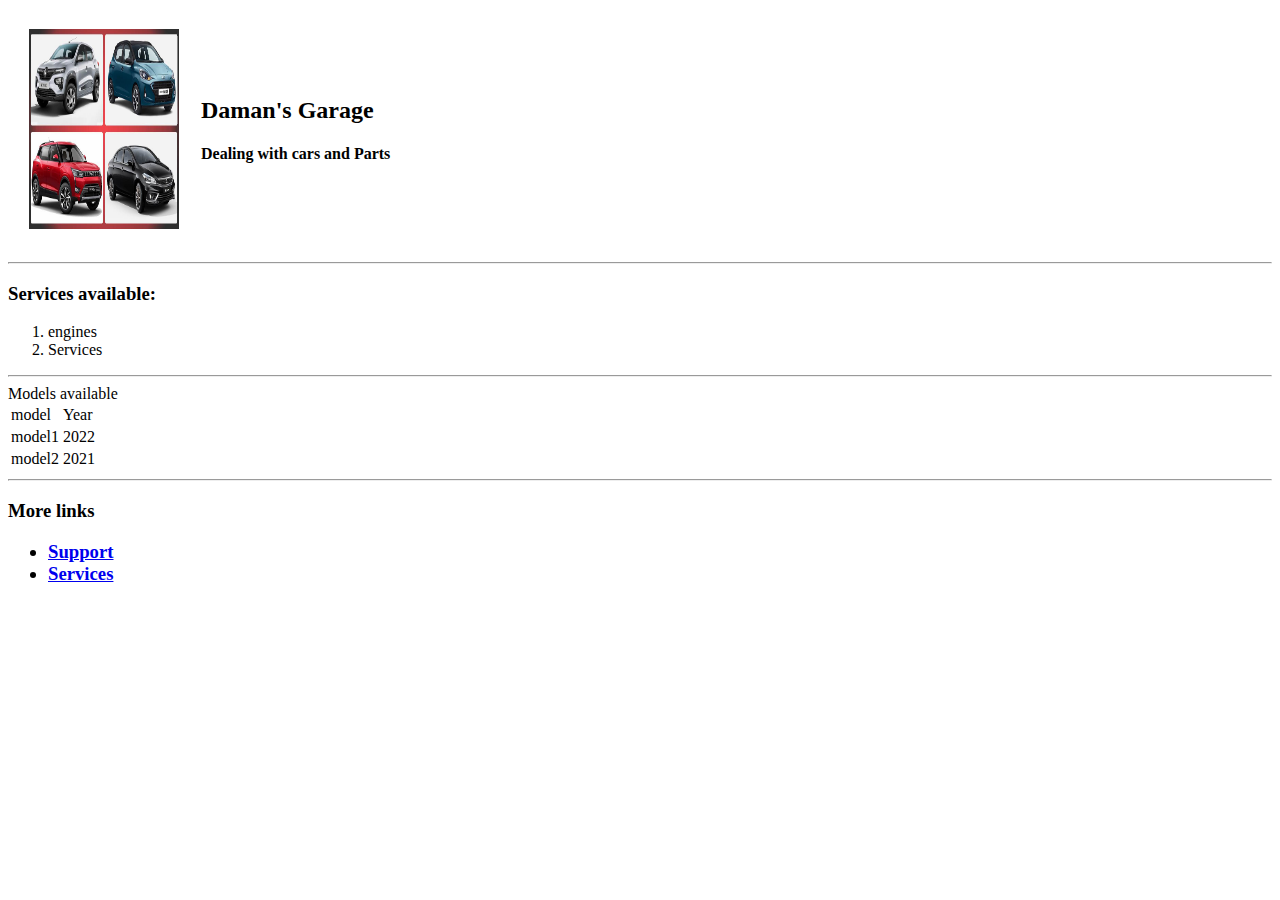
==== index.html @ d9c32ab2 "first basic structure" ====
<!DOCTYPE html>
<html lang="en" dir="ltr">
  <head>
    <meta charset="utf-8">
    <title>IndexPage</title>
  </head>
  <body>
    <table cellspacing='20'>
      <tbody>
      <tr>
        <td><img src='images/d1.jpg' width="150" height="200"></td>
        <td>
          <h2> Daman's Garage</h2>
          <h4>Dealing with cars and Parts</h4>
      </td>
      </tr>
      </tbody>
      </table>
    <hr>
    <h3>Services available:</h3>
    <ol>
      <li>engines</li>
      <li>Services</li>
    </ol>
    <hr>
    <table>
      <thead>
        Models available
        </thead>
      <tbody>
        <tr>
          <td> model</td>
          <td> Year</td>
        </tr>
        <tr>
          <td> model1</td>
          <td> 2022</td>
        </tr>
        <tr>
          <td> model2</td>
          <td> 2021</td>
        </tr>
        </tbody>
      </table>
    <hr>
    <h3> More links
      <ul>
        <li><a href='support.html'>Support</a></li>
        <li><a href='service.html'>Services</a></li>
      </ul>

  </body>
</html>
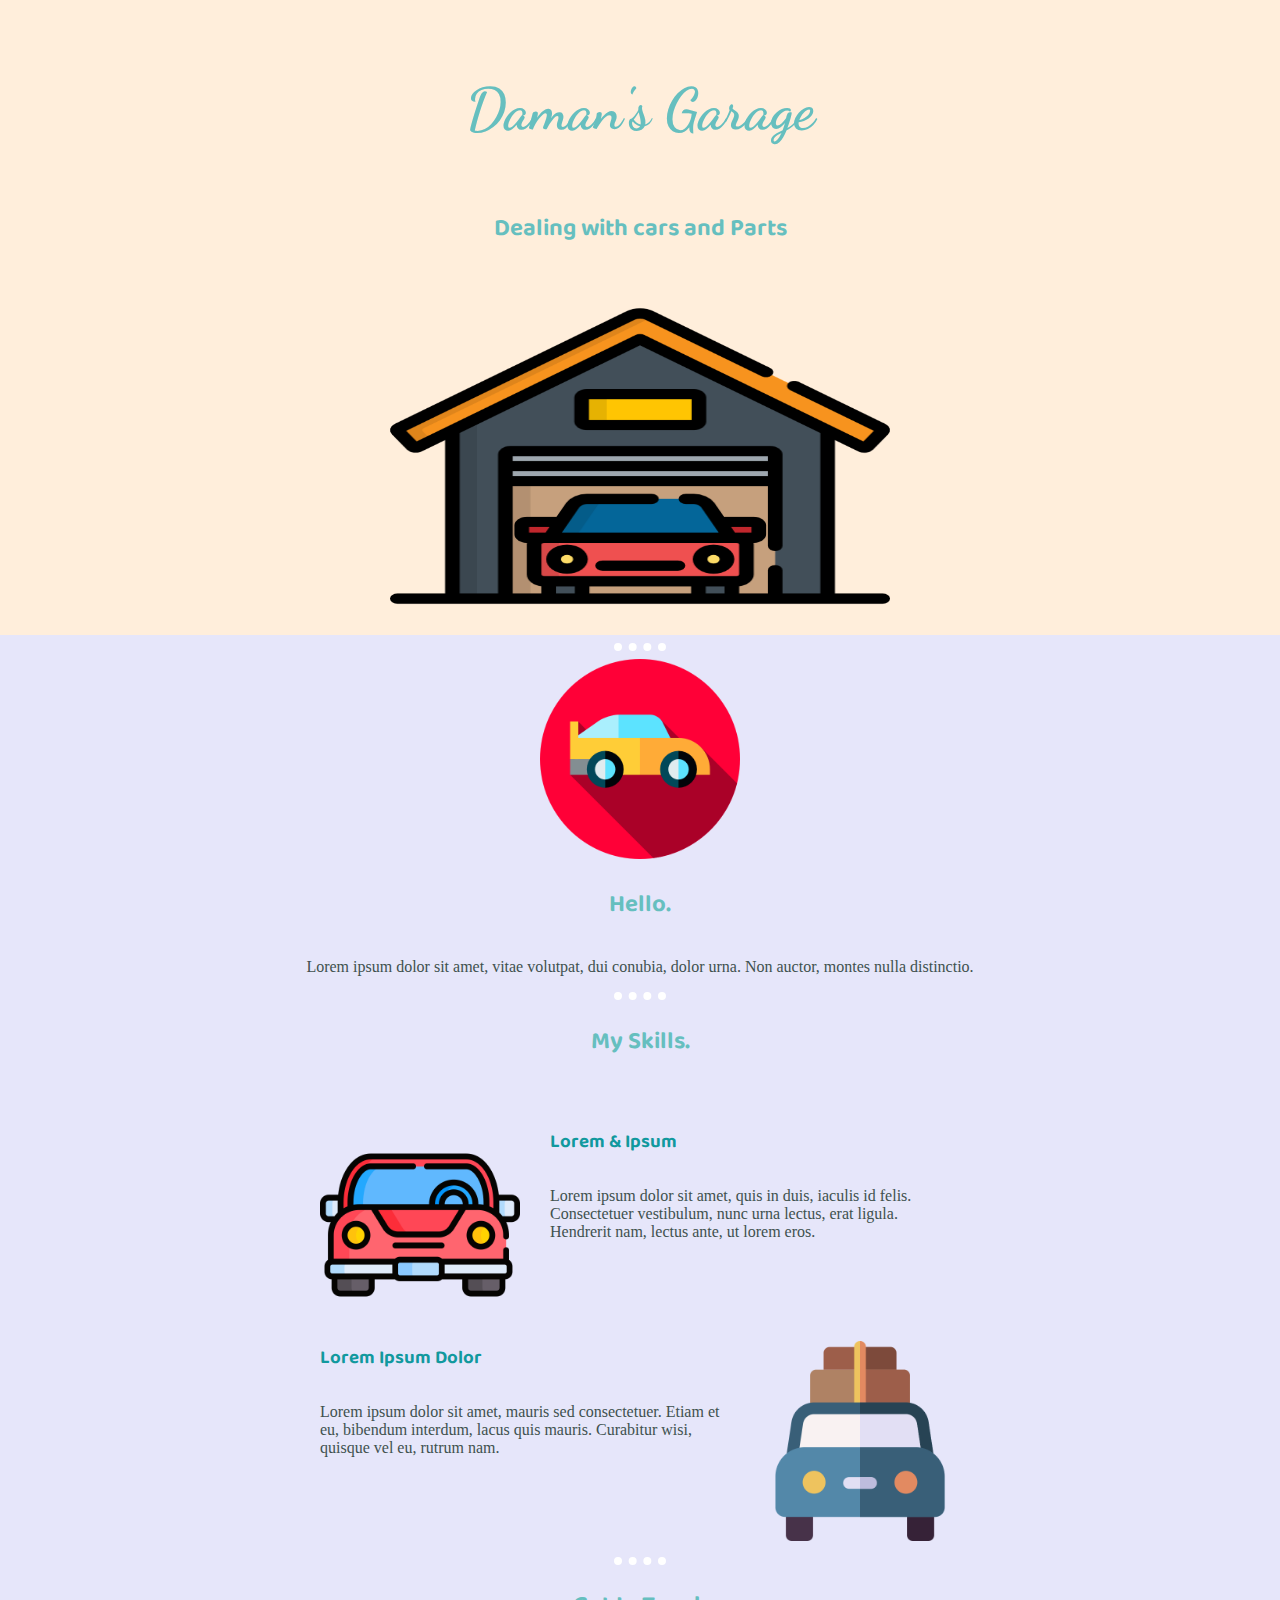
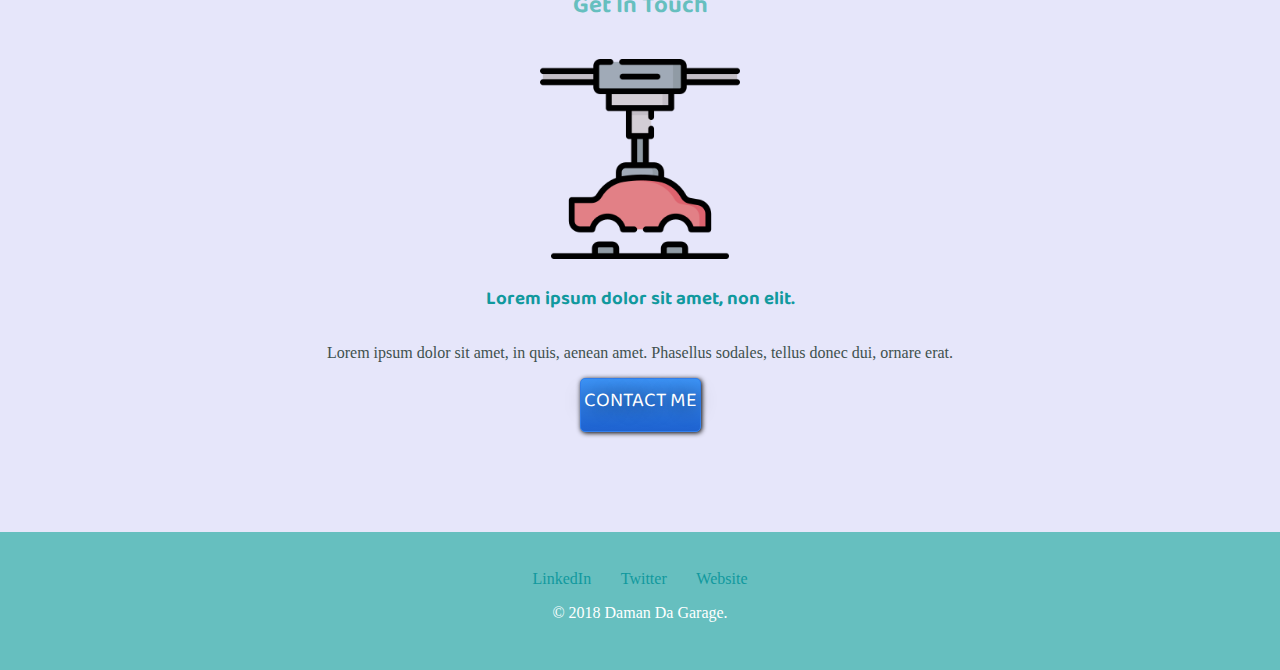
==== commit a56cd383: "template design" ====
--- a/index.html
+++ b/index.html
@@ -3,51 +3,57 @@
   <head>
     <meta charset="utf-8">
     <title>IndexPage</title>
+    <link rel="stylesheet" href="css/style.css">
+    <link rel="icon" href="favicon.ico">
+    <link rel="preconnect" href="https://fonts.gstatic.com">
+    <link href="https://fonts.googleapis.com/css2?family=Baloo+Tammudu+2:wght@500&family=Dancing+Script:wght@700&family=Pangolin&display=swap" rel="stylesheet">
   </head>
   <body>
-    <table cellspacing='20'>
-      <tbody>
-      <tr>
-        <td><img src='images/d1.jpg' width="150" height="200"></td>
-        <td>
-          <h2> Daman's Garage</h2>
-          <h4>Dealing with cars and Parts</h4>
-      </td>
-      </tr>
-      </tbody>
-      </table>
+    <div class="top">
+      <!-- <img class="eng1" src='images/d7.png' alt="eng1" width="200" height="200"> -->
+      <h1> Daman's Garage</h1>
+      <h2>Dealing with cars and Parts</h2>
+      <!-- <img class="eng2" src='images/d4.jpg' alt="eng2" width="100" height="100"> -->
+      <img src='images/garage.png' alt="garage" width="500" height="350">
+  </div>
+  <hr>
+  <div class="mid">
+    <div class="profile">
+      <img src="images/sport-car.png" alt="sport-car" width="200" height="200">
+      <h2>Hello.</h2>
+      <p>Lorem ipsum dolor sit amet, vitae volutpat, dui conubia, dolor urna. Non auctor, montes nulla distinctio.</p>
+    </div>
     <hr>
-    <h3>Services available:</h3>
-    <ol>
-      <li>engines</li>
-      <li>Services</li>
-    </ol>
+    <div class="skills">
+      <h2>My Skills.</h2>
+      <div class="skill-row">
+        <img class="car" src="images/car.png" alt="car" width="200" height="200">
+        <h3>Lorem & Ipsum</h3>
+        <p>Lorem ipsum dolor sit amet, quis in duis, iaculis id felis. Consectetuer vestibulum, nunc urna lectus, erat ligula. Hendrerit nam, lectus ante, ut lorem eros.</p>
+      </div>
+      <div class="skill-row">
+        <img class="holidays" src="images/holidays.png" alt="holidays" width="200" height="200">
+        <h3>Lorem Ipsum Dolor</h3>
+        <p>Lorem ipsum dolor sit amet, mauris sed consectetuer. Etiam et eu, bibendum interdum, lacus quis mauris. Curabitur wisi, quisque vel eu, rutrum nam.</p>
+      </div>
+    </div>
     <hr>
-    <table>
-      <thead>
-        Models available
-        </thead>
-      <tbody>
-        <tr>
-          <td> model</td>
-          <td> Year</td>
-        </tr>
-        <tr>
-          <td> model1</td>
-          <td> 2022</td>
-        </tr>
-        <tr>
-          <td> model2</td>
-          <td> 2021</td>
-        </tr>
-        </tbody>
-      </table>
-    <hr>
-    <h3> More links
-      <ul>
-        <li><a href='support.html'>Support</a></li>
-        <li><a href='service.html'>Services</a></li>
-      </ul>
+    <div class="contact-me">
+      <h2>Get In Touch</h2>
+      <img class="" src="images/robot-arm.png" alt="robot-arm" width="200" height="200">
+      <h3>Lorem ipsum dolor sit amet, non elit.</h3>
+      <p>Lorem ipsum dolor sit amet, in quis, aenean amet. Phasellus sodales, tellus donec dui, ornare erat.</p>
+      <a class="BUTTON_MKT" href="mailto:name@email.com">CONTACT ME</a>
+    </div>
+  </div>
+
+
+  <div class="bottom">
+    <a class="footer-link" href="https://www.linkedin.com/">LinkedIn</a>
+    <a class="footer-link" href="https://twitter.com/">Twitter</a>
+    <a class="footer-link" href="https://www.appbrewery.co/">Website</a>
+    <p style="color:white">© 2018 Daman Da Garage.</p>
+  </div>
 
   </body>
 </html>
--- a/css/style.css
+++ b/css/style.css
@@ -0,0 +1,111 @@
+body {
+  background-color:Lavender ;
+  text-align: center;
+  margin: 0;
+  color:#40514E;
+}
+hr {
+  border-style: none;
+  border-top-style: dotted;
+  border-color:white;
+  border-width: 8px;
+  width:4%;
+}
+h1, h2{
+  color: #66BFBF
+}
+h1{
+font-family: 'Dancing Script', cursive;
+font-size: 3.625rem;
+}
+h2{
+  font-size: 1.5rem;
+}
+h2, h3{
+  font-family: 'Baloo Tammudu 2', cursive;
+}
+h3, a{
+  color: #11999E;
+}
+.top {
+  background-color: #FFEEDB;
+  position: relative;
+  padding-top:1%;
+  margin-top: 0px;
+}
+.mid{
+}
+.bottom {
+background-color: #66BFBF;
+height: 100px;
+padding-top: 3%;
+margin-top: 100px;
+}
+.eng1{
+  top: 40px;
+  left: 800px;
+  position: absolute;
+}
+.eng2{
+  position: absolute;
+  top: 200px;
+}
+.skill-row{
+width: 50%;
+margin:50px auto 100px auto;
+text-align:left;
+}
+div.top h1 {
+  line-height: 2;
+}
+.car{
+  float:left;
+  margin-right: 30px;
+}
+.holidays{
+  float: right;
+  margin-left: 30px;
+}
+.footer-link{
+  padding: 1%;
+  text-decoration: none;
+}
+.BUTTON_MKT {
+   background: #66BFBF;
+   background-image: -webkit-linear-gradient(top, #3D94F6, #1E62D0);
+   background-image: -moz-linear-gradient(top, #3D94F6, #1E62D0);
+   background-image: -ms-linear-gradient(top, #3D94F6, #1E62D0);
+   background-image: -o-linear-gradient(top, #3D94F6, #1E62D0);
+   background-image: -webkit-gradient(to bottom, #3D94F6, #1E62D0);
+   -webkit-border-radius: 5px;
+   -moz-border-radius: 5px;
+   border-radius: 5px;
+   color: #FFFFFF;
+   font-family: 'Baloo Tammudu 2', cursive;
+   font-size: 20px;
+   font-weight: 100px;
+   padding: 3px;
+   -webkit-box-shadow: 1px 1px 5px 0 #000000;
+   -moz-box-shadow: 1px 1px 5px 0 #000000;
+   box-shadow: 1px 1px 5px 0 #000000;
+   text-shadow: 1px 1px 20px #000000;
+   border: solid #337FED 1px;
+   text-decoration: none;
+   display: inline-block;
+   cursor: pointer;
+   text-align: center;
+}
+
+.BUTTON_MKT:hover {
+   border: solid #337FED 1px;
+   background: #1E62D0;
+   background-image: -webkit-linear-gradient(top, #1E62D0, #3D94F6);
+   background-image: -moz-linear-gradient(top, #1E62D0, #3D94F6);
+   background-image: -ms-linear-gradient(top, #1E62D0, #3D94F6);
+   background-image: -o-linear-gradient(top, #1E62D0, #3D94F6);
+   background-image: -webkit-gradient(to bottom, #1E62D0, #3D94F6);
+   -webkit-border-radius: 5px;
+   -moz-border-radius: 5px;
+   border-radius: 5px;
+   text-decoration: none;
+}
